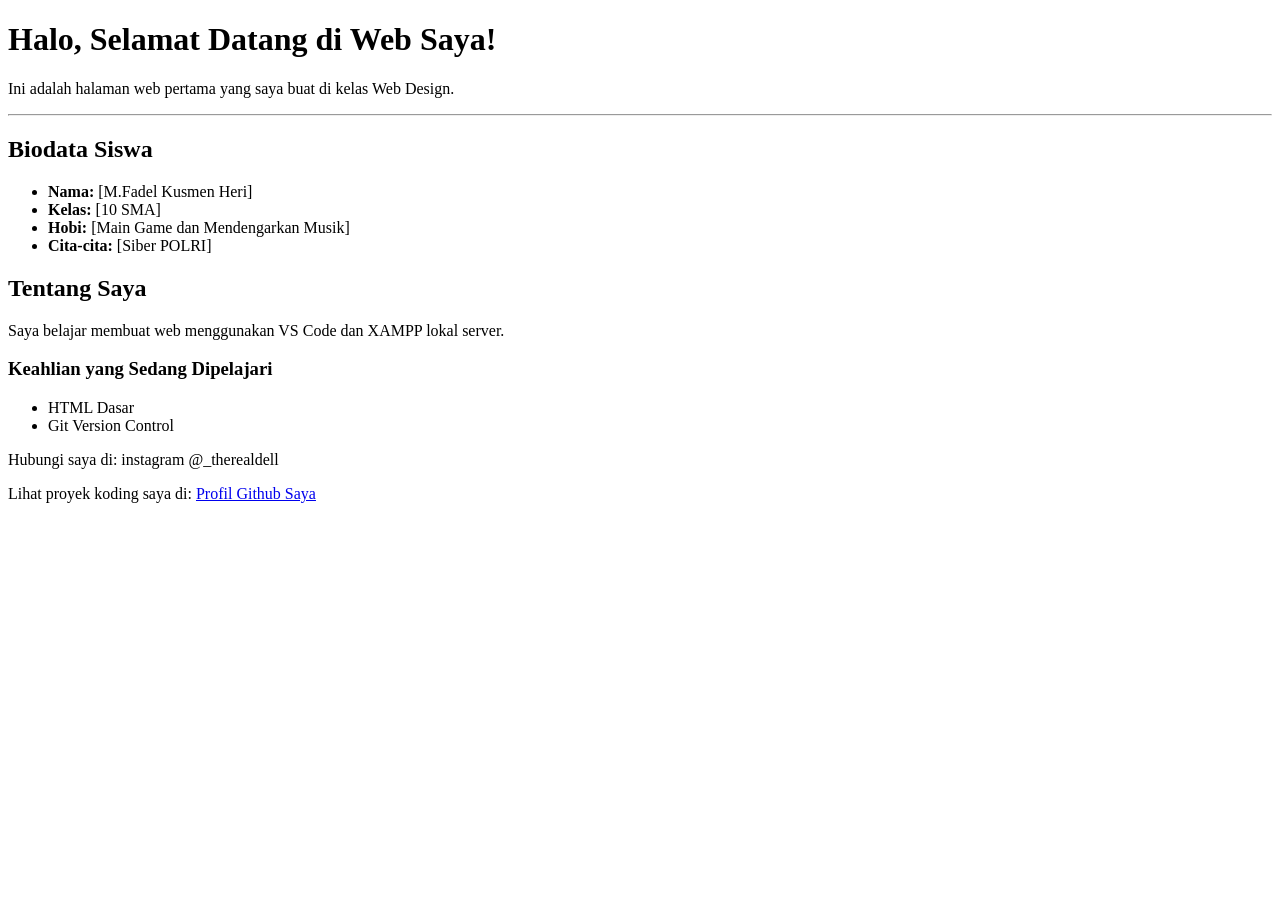
==== index.html @ 085680fc "Update index.html" ====
<!DOCTYPE html>
<html lang="id">
<head>
    <meta charset="UTF-8">
    <meta name="viewport" content="width=device-width, initial-scale=1.0">
    <title>Web Profil Saya</title>
</head>
<body>
    <h1>Halo, Selamat Datang di Web Saya!</h1>
    <p>Ini adalah halaman web pertama yang saya buat di kelas Web Design.</p>

    <hr>

    <h2>Biodata Siswa</h2>
    <ul>
        <li><strong>Nama:</strong> [M.Fadel Kusmen Heri]</li>
        <li><strong>Kelas:</strong> [10 SMA]</li>
        <li><strong>Hobi:</strong> [Main Game dan Mendengarkan Musik]</li>
        <li><strong>Cita-cita:</strong> [Siber POLRI]</li>
    </ul>

    <h2>Tentang Saya</h2>
    <p>Saya belajar membuat web menggunakan VS Code dan XAMPP lokal server.</p>
    <h3>Keahlian yang Sedang Dipelajari</h3>
    <ul>
        <li>HTML Dasar</li>
        <li>Git Version Control</li>
    </ul>
    <p>Hubungi saya di: instagram @_therealdell</p>
    <!-- Diedit langsung dari web Github -->

<p>Lihat proyek koding saya di: <a href="https://github.com/mfadelkusnen-sketch">Profil Github Saya</a></p>
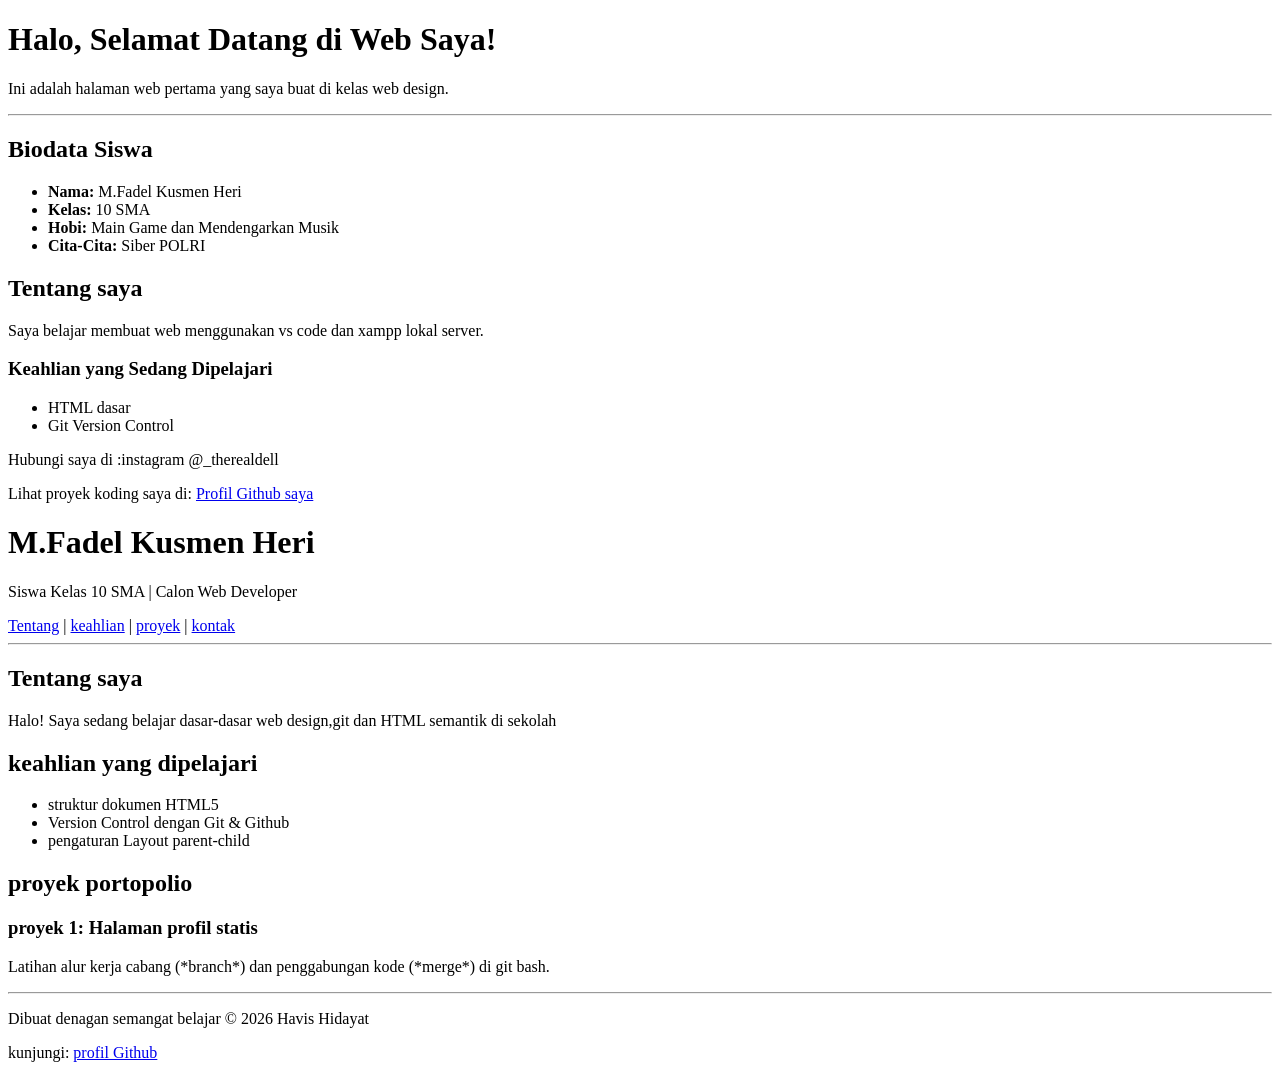
==== commit 81234c40: "Membuat struktur layout HTML dengan semantik dan parent-child" ====
--- a/index.html
+++ b/index.html
@@ -6,28 +6,102 @@
     <title>Web Profil Saya</title>
 </head>
 <body>
+
     <h1>Halo, Selamat Datang di Web Saya!</h1>
-    <p>Ini adalah halaman web pertama yang saya buat di kelas Web Design.</p>
+    <p>Ini adalah halaman web pertama yang saya buat di kelas web design. </p>
 
     <hr>
 
     <h2>Biodata Siswa</h2>
-    <ul>
-        <li><strong>Nama:</strong> [M.Fadel Kusmen Heri]</li>
-        <li><strong>Kelas:</strong> [10 SMA]</li>
-        <li><strong>Hobi:</strong> [Main Game dan Mendengarkan Musik]</li>
-        <li><strong>Cita-cita:</strong> [Siber POLRI]</li>
-    </ul>
+    <uL>
+        <LI><strong>Nama:</strong> M.Fadel Kusmen Heri</LI>
+        <LI><strong>Kelas:</strong> 10 SMA</LI>
+        <LI><strong>Hobi:</strong> Main Game dan Mendengarkan Musik</LI>
+        <LI><strong>Cita-Cita:</strong> Siber POLRI</Li>
+    </uL>
+    <h2>Tentang saya</h2>
+    <p>Saya belajar membuat web menggunakan vs code dan xampp lokal server.</p>
 
-    <h2>Tentang Saya</h2>
-    <p>Saya belajar membuat web menggunakan VS Code dan XAMPP lokal server.</p>
-    <h3>Keahlian yang Sedang Dipelajari</h3>
-    <ul>
-        <li>HTML Dasar</li>
-        <li>Git Version Control</li>
-    </ul>
-    <p>Hubungi saya di: instagram @_therealdell</p>
-    <!-- Diedit langsung dari web Github -->
+</body>
+</html>
+<body>
+<h3>Keahlian yang Sedang Dipelajari</h3>
+<ul>
+    <li>HTML dasar</li>
+    <li>Git Version Control</li>
+</ul>
 
-<p>Lihat proyek koding saya di: <a href="https://github.com/mfadelkusnen-sketch">Profil Github Saya</a></p>
+<p>Hubungi saya di :instagram @_therealdell</p>
+<!-- Diedit langsung dari web Github-->
+</body>
 
+<p>Lihat proyek koding saya di: <a href="https://github.com/mfadelkusnen-sketch">Profil Github saya</a></p>
+<!DOCTYPE html>
+<html lang ="id">
+<head>
+    <meta charset="UTF-8">
+    <meta name ="viewport" content="width=device-width, intial-scale=1.0">
+    <title>Portofolio Profil Siswa</title>
+</head>
+<body>
+
+    <!-- 1. HEADER (PARENT UTAMA BAGIAN ATAS)-->
+     <header class="header-utama">
+        <h1>M.Fadel Kusmen Heri</h1>
+        <p>Siswa Kelas 10 SMA | Calon Web Developer</p>
+
+        <!--NAV ADALAH  CHILD DARI HEADER,PARENT DARI LINK-->
+        <nav class="navigasi-web">
+            <a href="#tentang">Tentang</a> |
+            <a href="#keahlian">keahlian</a> |
+            <a href="#proyek">proyek</a> |
+            <a href="#kontak">kontak</a>
+        </nav>
+    </header>
+
+    <hr>
+
+    <!-- 2. MAIN (PARENT UTAMA KONTEN TENGAH) -->
+    <main class="konten-utama">
+
+        <!--SECTION 1:TENTANG SAYA-->
+            <section id="tentang" class="blok-konten">
+              <h2>Tentang saya</h2>
+              <p>Halo! Saya sedang belajar dasar-dasar web design,git dan HTML semantik di sekolah</p>
+            </section>
+
+            <!--SECTION 2: KEAHLIAN (MEMILIKI chILD LIST) -->
+            <section id="keahlian" class="blok-konten">
+            <h2>keahlian yang dipelajari</h2>
+            <ul class="daftar-skill">
+               <li>struktur dokumen HTML5</li>
+               <li>Version Control dengan Git & Github</li>
+               <li>pengaturan Layout parent-child</li>
+           </ul>     
+             </section>
+        
+        <!--section 3: KARTU PROYEK (MEMILIKI PARENT ARTICLE) -->
+        <section id="proyek" class="blok-konten">
+            <h2>proyek portopolio</h2>
+
+            <article class="kartu-proyek">
+                <h3>proyek 1: Halaman profil statis</h3>
+                <p>Latihan alur kerja cabang (*branch*) dan penggabungan kode (*merge*) di git bash.</p>
+        </article>
+    </section>
+        
+</main>
+    
+<hr>
+
+   <!--FOOTER (PARENT BAGIAN BAWAH) -->
+   <footer id="kontak" class="footer-bawah">
+     <p>Dibuat denagan semangat belajar &copy; 2026 Havis Hidayat</p>
+       <p>
+            kunjungi:
+           <a href="https://github.com/mfadelkusnen-sketch" target="_b;ank">profil Github</a>
+        </p>
+   </footer>    
+
+</body>
+</html>
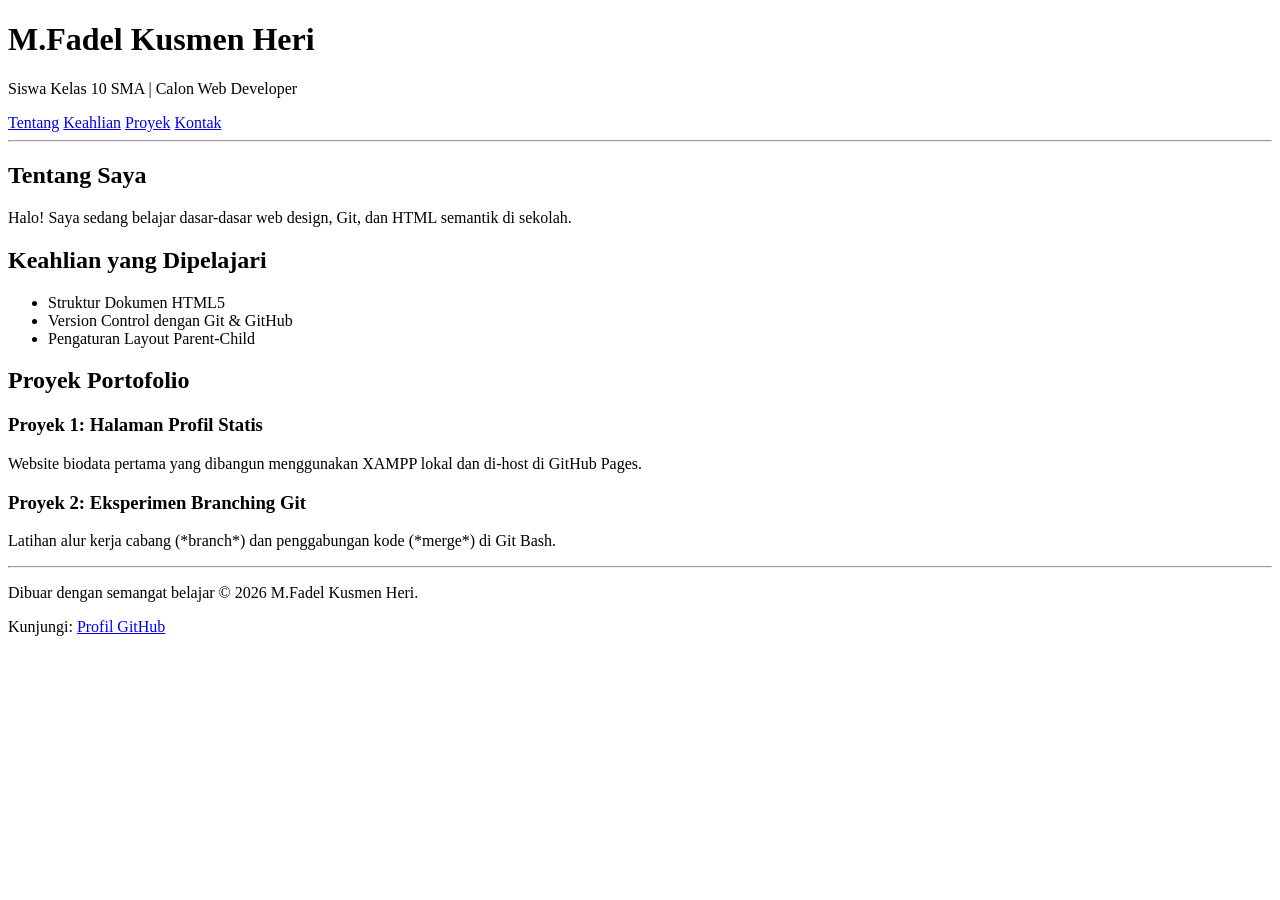
==== commit 3ab5e6b8: "Update index.html" ====
--- a/index.html
+++ b/index.html
@@ -3,59 +3,21 @@
 <head>
     <meta charset="UTF-8">
     <meta name="viewport" content="width=device-width, initial-scale=1.0">
-    <title>Web Profil Saya</title>
-</head>
-<body>
-
-    <h1>Halo, Selamat Datang di Web Saya!</h1>
-    <p>Ini adalah halaman web pertama yang saya buat di kelas web design. </p>
-
-    <hr>
-
-    <h2>Biodata Siswa</h2>
-    <uL>
-        <LI><strong>Nama:</strong> M.Fadel Kusmen Heri</LI>
-        <LI><strong>Kelas:</strong> 10 SMA</LI>
-        <LI><strong>Hobi:</strong> Main Game dan Mendengarkan Musik</LI>
-        <LI><strong>Cita-Cita:</strong> Siber POLRI</Li>
-    </uL>
-    <h2>Tentang saya</h2>
-    <p>Saya belajar membuat web menggunakan vs code dan xampp lokal server.</p>
-
-</body>
-</html>
-<body>
-<h3>Keahlian yang Sedang Dipelajari</h3>
-<ul>
-    <li>HTML dasar</li>
-    <li>Git Version Control</li>
-</ul>
-
-<p>Hubungi saya di :instagram @_therealdell</p>
-<!-- Diedit langsung dari web Github-->
-</body>
-
-<p>Lihat proyek koding saya di: <a href="https://github.com/mfadelkusnen-sketch">Profil Github saya</a></p>
-<!DOCTYPE html>
-<html lang ="id">
-<head>
-    <meta charset="UTF-8">
-    <meta name ="viewport" content="width=device-width, intial-scale=1.0">
     <title>Portofolio Profil Siswa</title>
 </head>
 <body>
 
-    <!-- 1. HEADER (PARENT UTAMA BAGIAN ATAS)-->
-     <header class="header-utama">
+    <!-- 1. HEADER (PARENT UTAMA BAGIAN ATAS) -->
+    <header class="header-utama">
         <h1>M.Fadel Kusmen Heri</h1>
         <p>Siswa Kelas 10 SMA | Calon Web Developer</p>
 
-        <!--NAV ADALAH  CHILD DARI HEADER,PARENT DARI LINK-->
-        <nav class="navigasi-web">
-            <a href="#tentang">Tentang</a> |
-            <a href="#keahlian">keahlian</a> |
-            <a href="#proyek">proyek</a> |
-            <a href="#kontak">kontak</a>
+        <!-- NAV ADALAH CHILD DARI HEADER, PARENT DARI LINK -->
+         <nav class="navigasi-web">
+            <a href="#tentang">Tentang</a>
+            <a href="#keahlian">Keahlian</a>
+            <a href="proyek">Proyek</a> 
+            <a href="kontak">Kontak</a>
         </nav>
     </header>
 
@@ -64,44 +26,49 @@
     <!-- 2. MAIN (PARENT UTAMA KONTEN TENGAH) -->
     <main class="konten-utama">
 
-        <!--SECTION 1:TENTANG SAYA-->
-            <section id="tentang" class="blok-konten">
-              <h2>Tentang saya</h2>
-              <p>Halo! Saya sedang belajar dasar-dasar web design,git dan HTML semantik di sekolah</p>
-            </section>
+        <!-- SECTION 1: TENTANG SAYA -->
+        <section id="tentang" class="blok-konten">
+            <h2>Tentang Saya</h2>
+            <p>Halo! Saya sedang belajar dasar-dasar web design, Git, dan HTML semantik di sekolah.</p>
+        </section>
 
-            <!--SECTION 2: KEAHLIAN (MEMILIKI chILD LIST) -->
-            <section id="keahlian" class="blok-konten">
-            <h2>keahlian yang dipelajari</h2>
+        <!-- SECTION 2: KEAHLIAN (MEMILIKI CHILD LIST) -->
+        <section id="keahlian" class="blok-konten">
+            <h2>Keahlian yang Dipelajari</h2>
             <ul class="daftar-skill">
-               <li>struktur dokumen HTML5</li>
-               <li>Version Control dengan Git & Github</li>
-               <li>pengaturan Layout parent-child</li>
-           </ul>     
-             </section>
-        
-        <!--section 3: KARTU PROYEK (MEMILIKI PARENT ARTICLE) -->
+                <li>Struktur Dokumen HTML5</li>
+                <li>Version Control dengan Git & GitHub</li>
+                <li>Pengaturan Layout Parent-Child</li>
+            </ul>
+        </section>
+
+        <!-- SECTION 3: KARTU PROYEK (MEMILIKI PARENT ARTICLE) -->
         <section id="proyek" class="blok-konten">
-            <h2>proyek portopolio</h2>
+            <h2>Proyek Portofolio</h2>
 
             <article class="kartu-proyek">
-                <h3>proyek 1: Halaman profil statis</h3>
-                <p>Latihan alur kerja cabang (*branch*) dan penggabungan kode (*merge*) di git bash.</p>
-        </article>
-    </section>
-        
-</main>
-    
-<hr>
+                <h3>Proyek 1: Halaman Profil Statis</h3>
+                <p>Website biodata pertama yang dibangun menggunakan XAMPP lokal dan di-host di GitHub Pages.</p>
+            </article>
 
-   <!--FOOTER (PARENT BAGIAN BAWAH) -->
-   <footer id="kontak" class="footer-bawah">
-     <p>Dibuat denagan semangat belajar &copy; 2026 Havis Hidayat</p>
-       <p>
-            kunjungi:
-           <a href="https://github.com/mfadelkusnen-sketch" target="_b;ank">profil Github</a>
-        </p>
-   </footer>    
+            <article class="kartu-proyek">
+                <h3>Proyek 2: Eksperimen Branching Git</h3>
+                <p>Latihan alur kerja cabang (*branch*) dan penggabungan kode (*merge*) di Git Bash.</p>
+            </article>
+        </section>
+
+    </main>
+
+    <hr>
+
+        <!-- 3. FOOTER (PARENT BAGIAN BAWAH) -->
+        <footer id="kontak" class="footer-bawah">
+            <p>Dibuar dengan semangat belajar &copy; 2026 M.Fadel Kusmen Heri.</p>
+            <p>
+                Kunjungi:
+                <a href="https://github.com/mfadelkusnen-sketch" target="_blank">Profil GitHub</a>
+            </p>
+        </footer>
 
 </body>
-</html>+</html>
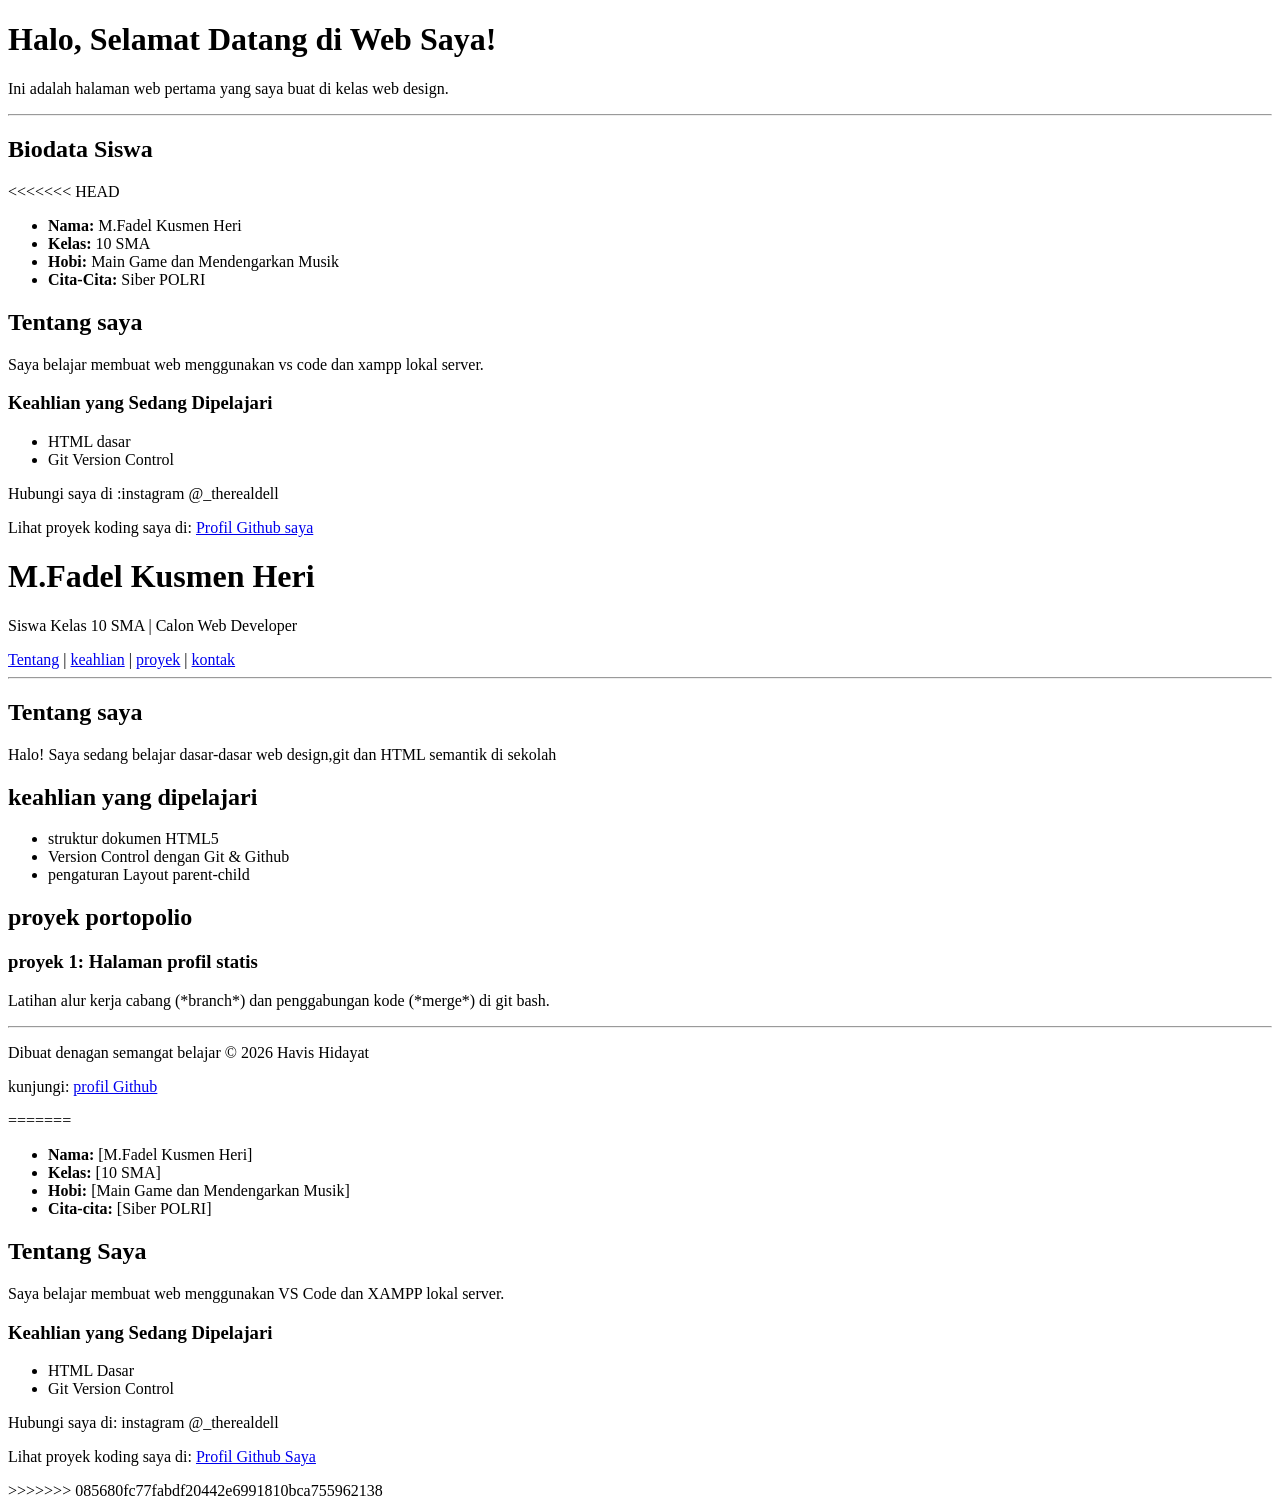
==== commit 32ff4005: "Memperbarui struktur layout HTML dengan semantik dan parent-child" ====
--- a/index.html
+++ b/index.html
@@ -3,21 +3,60 @@
 <head>
     <meta charset="UTF-8">
     <meta name="viewport" content="width=device-width, initial-scale=1.0">
+    <title>Web Profil Saya</title>
+</head>
+<body>
+
+    <h1>Halo, Selamat Datang di Web Saya!</h1>
+    <p>Ini adalah halaman web pertama yang saya buat di kelas web design. </p>
+
+    <hr>
+
+    <h2>Biodata Siswa</h2>
+<<<<<<< HEAD
+    <uL>
+        <LI><strong>Nama:</strong> M.Fadel Kusmen Heri</LI>
+        <LI><strong>Kelas:</strong> 10 SMA</LI>
+        <LI><strong>Hobi:</strong> Main Game dan Mendengarkan Musik</LI>
+        <LI><strong>Cita-Cita:</strong> Siber POLRI</Li>
+    </uL>
+    <h2>Tentang saya</h2>
+    <p>Saya belajar membuat web menggunakan vs code dan xampp lokal server.</p>
+
+</body>
+</html>
+<body>
+<h3>Keahlian yang Sedang Dipelajari</h3>
+<ul>
+    <li>HTML dasar</li>
+    <li>Git Version Control</li>
+</ul>
+
+<p>Hubungi saya di :instagram @_therealdell</p>
+<!-- Diedit langsung dari web Github-->
+</body>
+
+<p>Lihat proyek koding saya di: <a href="https://github.com/mfadelkusnen-sketch">Profil Github saya</a></p>
+<!DOCTYPE html>
+<html lang ="id">
+<head>
+    <meta charset="UTF-8">
+    <meta name ="viewport" content="width=device-width, intial-scale=1.0">
     <title>Portofolio Profil Siswa</title>
 </head>
 <body>
 
-    <!-- 1. HEADER (PARENT UTAMA BAGIAN ATAS) -->
-    <header class="header-utama">
+    <!-- 1. HEADER (PARENT UTAMA BAGIAN ATAS)-->
+     <header class="header-utama">
         <h1>M.Fadel Kusmen Heri</h1>
         <p>Siswa Kelas 10 SMA | Calon Web Developer</p>
 
-        <!-- NAV ADALAH CHILD DARI HEADER, PARENT DARI LINK -->
-         <nav class="navigasi-web">
-            <a href="#tentang">Tentang</a>
-            <a href="#keahlian">Keahlian</a>
-            <a href="proyek">Proyek</a> 
-            <a href="kontak">Kontak</a>
+        <!--NAV ADALAH  CHILD DARI HEADER,PARENT DARI LINK-->
+        <nav class="navigasi-web">
+            <a href="#tentang">Tentang</a> |
+            <a href="#keahlian">keahlian</a> |
+            <a href="#proyek">proyek</a> |
+            <a href="#kontak">kontak</a>
         </nav>
     </header>
 
@@ -26,49 +65,65 @@
     <!-- 2. MAIN (PARENT UTAMA KONTEN TENGAH) -->
     <main class="konten-utama">
 
-        <!-- SECTION 1: TENTANG SAYA -->
-        <section id="tentang" class="blok-konten">
-            <h2>Tentang Saya</h2>
-            <p>Halo! Saya sedang belajar dasar-dasar web design, Git, dan HTML semantik di sekolah.</p>
-        </section>
+        <!--SECTION 1:TENTANG SAYA-->
+            <section id="tentang" class="blok-konten">
+              <h2>Tentang saya</h2>
+              <p>Halo! Saya sedang belajar dasar-dasar web design,git dan HTML semantik di sekolah</p>
+            </section>
 
-        <!-- SECTION 2: KEAHLIAN (MEMILIKI CHILD LIST) -->
-        <section id="keahlian" class="blok-konten">
-            <h2>Keahlian yang Dipelajari</h2>
+            <!--SECTION 2: KEAHLIAN (MEMILIKI chILD LIST) -->
+            <section id="keahlian" class="blok-konten">
+            <h2>keahlian yang dipelajari</h2>
             <ul class="daftar-skill">
-                <li>Struktur Dokumen HTML5</li>
-                <li>Version Control dengan Git & GitHub</li>
-                <li>Pengaturan Layout Parent-Child</li>
-            </ul>
-        </section>
-
-        <!-- SECTION 3: KARTU PROYEK (MEMILIKI PARENT ARTICLE) -->
+               <li>struktur dokumen HTML5</li>
+               <li>Version Control dengan Git & Github</li>
+               <li>pengaturan Layout parent-child</li>
+           </ul>     
+             </section>
+        
+        <!--section 3: KARTU PROYEK (MEMILIKI PARENT ARTICLE) -->
         <section id="proyek" class="blok-konten">
-            <h2>Proyek Portofolio</h2>
+            <h2>proyek portopolio</h2>
 
             <article class="kartu-proyek">
-                <h3>Proyek 1: Halaman Profil Statis</h3>
-                <p>Website biodata pertama yang dibangun menggunakan XAMPP lokal dan di-host di GitHub Pages.</p>
-            </article>
+                <h3>proyek 1: Halaman profil statis</h3>
+                <p>Latihan alur kerja cabang (*branch*) dan penggabungan kode (*merge*) di git bash.</p>
+        </article>
+    </section>
+        
+</main>
+    
+<hr>
 
-            <article class="kartu-proyek">
-                <h3>Proyek 2: Eksperimen Branching Git</h3>
-                <p>Latihan alur kerja cabang (*branch*) dan penggabungan kode (*merge*) di Git Bash.</p>
-            </article>
-        </section>
-
-    </main>
-
-    <hr>
-
-        <!-- 3. FOOTER (PARENT BAGIAN BAWAH) -->
-        <footer id="kontak" class="footer-bawah">
-            <p>Dibuar dengan semangat belajar &copy; 2026 M.Fadel Kusmen Heri.</p>
-            <p>
-                Kunjungi:
-                <a href="https://github.com/mfadelkusnen-sketch" target="_blank">Profil GitHub</a>
-            </p>
-        </footer>
+   <!--FOOTER (PARENT BAGIAN BAWAH) -->
+   <footer id="kontak" class="footer-bawah">
+     <p>Dibuat denagan semangat belajar &copy; 2026 Havis Hidayat</p>
+       <p>
+            kunjungi:
+           <a href="https://github.com/mfadelkusnen-sketch" target="_b;ank">profil Github</a>
+        </p>
+   </footer>    
 
 </body>
 </html>
+=======
+    <ul>
+        <li><strong>Nama:</strong> [M.Fadel Kusmen Heri]</li>
+        <li><strong>Kelas:</strong> [10 SMA]</li>
+        <li><strong>Hobi:</strong> [Main Game dan Mendengarkan Musik]</li>
+        <li><strong>Cita-cita:</strong> [Siber POLRI]</li>
+    </ul>
+
+    <h2>Tentang Saya</h2>
+    <p>Saya belajar membuat web menggunakan VS Code dan XAMPP lokal server.</p>
+    <h3>Keahlian yang Sedang Dipelajari</h3>
+    <ul>
+        <li>HTML Dasar</li>
+        <li>Git Version Control</li>
+    </ul>
+    <p>Hubungi saya di: instagram @_therealdell</p>
+    <!-- Diedit langsung dari web Github -->
+
+<p>Lihat proyek koding saya di: <a href="https://github.com/mfadelkusnen-sketch">Profil Github Saya</a></p>
+
+>>>>>>> 085680fc77fabdf20442e6991810bca755962138
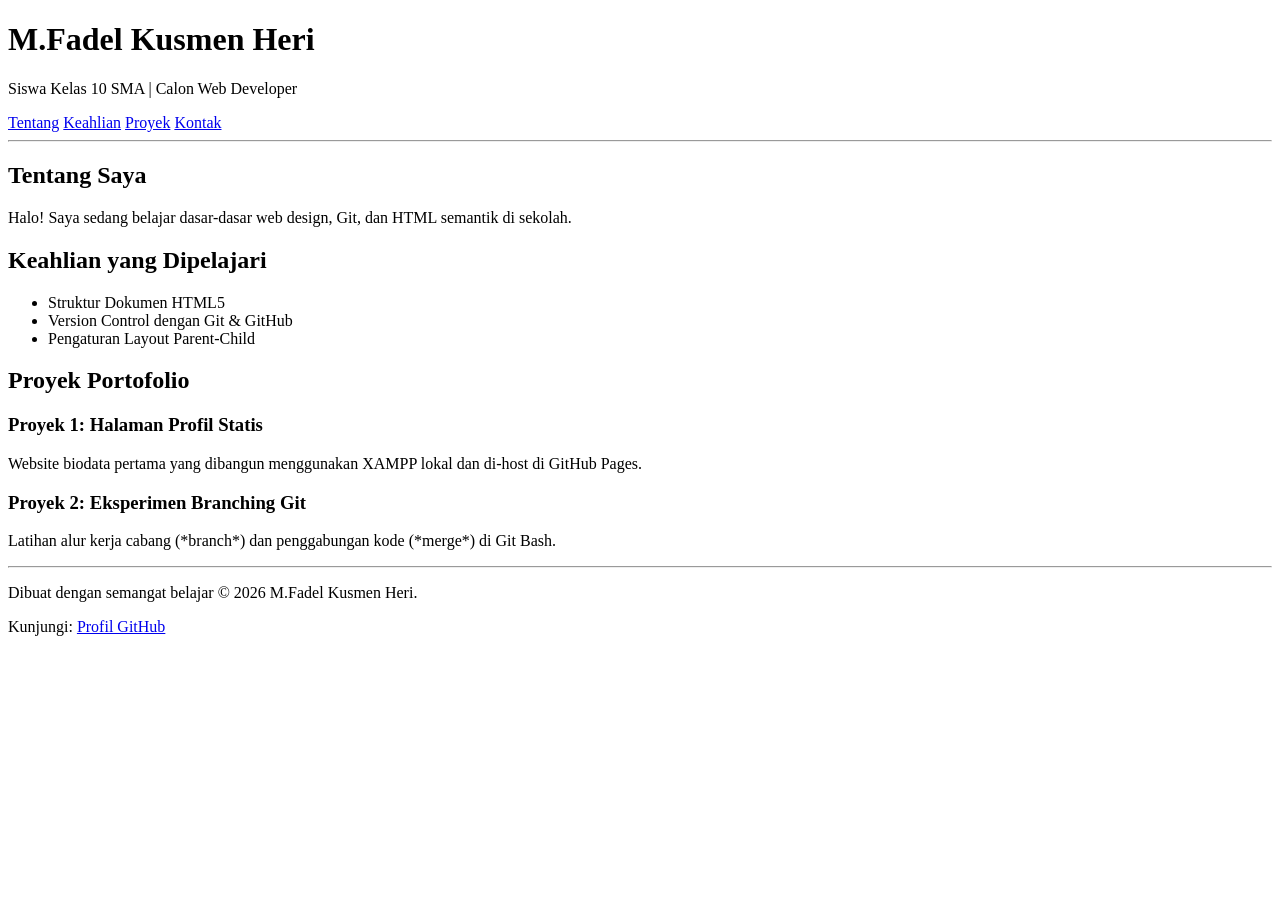
==== commit a1726403: "Update index.html" ====
--- a/index.html
+++ b/index.html
@@ -3,60 +3,21 @@
 <head>
     <meta charset="UTF-8">
     <meta name="viewport" content="width=device-width, initial-scale=1.0">
-    <title>Web Profil Saya</title>
-</head>
-<body>
-
-    <h1>Halo, Selamat Datang di Web Saya!</h1>
-    <p>Ini adalah halaman web pertama yang saya buat di kelas web design. </p>
-
-    <hr>
-
-    <h2>Biodata Siswa</h2>
-<<<<<<< HEAD
-    <uL>
-        <LI><strong>Nama:</strong> M.Fadel Kusmen Heri</LI>
-        <LI><strong>Kelas:</strong> 10 SMA</LI>
-        <LI><strong>Hobi:</strong> Main Game dan Mendengarkan Musik</LI>
-        <LI><strong>Cita-Cita:</strong> Siber POLRI</Li>
-    </uL>
-    <h2>Tentang saya</h2>
-    <p>Saya belajar membuat web menggunakan vs code dan xampp lokal server.</p>
-
-</body>
-</html>
-<body>
-<h3>Keahlian yang Sedang Dipelajari</h3>
-<ul>
-    <li>HTML dasar</li>
-    <li>Git Version Control</li>
-</ul>
-
-<p>Hubungi saya di :instagram @_therealdell</p>
-<!-- Diedit langsung dari web Github-->
-</body>
-
-<p>Lihat proyek koding saya di: <a href="https://github.com/mfadelkusnen-sketch">Profil Github saya</a></p>
-<!DOCTYPE html>
-<html lang ="id">
-<head>
-    <meta charset="UTF-8">
-    <meta name ="viewport" content="width=device-width, intial-scale=1.0">
     <title>Portofolio Profil Siswa</title>
 </head>
 <body>
 
-    <!-- 1. HEADER (PARENT UTAMA BAGIAN ATAS)-->
-     <header class="header-utama">
+    <!-- 1. HEADER (PARENT UTAMA BAGIAN ATAS) -->
+    <header class="header-utama">
         <h1>M.Fadel Kusmen Heri</h1>
         <p>Siswa Kelas 10 SMA | Calon Web Developer</p>
 
-        <!--NAV ADALAH  CHILD DARI HEADER,PARENT DARI LINK-->
-        <nav class="navigasi-web">
-            <a href="#tentang">Tentang</a> |
-            <a href="#keahlian">keahlian</a> |
-            <a href="#proyek">proyek</a> |
-            <a href="#kontak">kontak</a>
+        <!-- NAV ADALAH CHILD DARI HEADER, PARENT DARI LINK -->
+         <nav class="navigasi-web">
+            <a href="#tentang">Tentang</a>
+            <a href="#keahlian">Keahlian</a>
+            <a href="proyek">Proyek</a> 
+            <a href="kontak">Kontak</a>
         </nav>
     </header>
 
@@ -65,65 +26,49 @@
     <!-- 2. MAIN (PARENT UTAMA KONTEN TENGAH) -->
     <main class="konten-utama">
 
-        <!--SECTION 1:TENTANG SAYA-->
-            <section id="tentang" class="blok-konten">
-              <h2>Tentang saya</h2>
-              <p>Halo! Saya sedang belajar dasar-dasar web design,git dan HTML semantik di sekolah</p>
-            </section>
+        <!-- SECTION 1: TENTANG SAYA -->
+        <section id="tentang" class="blok-konten">
+            <h2>Tentang Saya</h2>
+            <p>Halo! Saya sedang belajar dasar-dasar web design, Git, dan HTML semantik di sekolah.</p>
+        </section>
 
-            <!--SECTION 2: KEAHLIAN (MEMILIKI chILD LIST) -->
-            <section id="keahlian" class="blok-konten">
-            <h2>keahlian yang dipelajari</h2>
+        <!-- SECTION 2: KEAHLIAN (MEMILIKI CHILD LIST) -->
+        <section id="keahlian" class="blok-konten">
+            <h2>Keahlian yang Dipelajari</h2>
             <ul class="daftar-skill">
-               <li>struktur dokumen HTML5</li>
-               <li>Version Control dengan Git & Github</li>
-               <li>pengaturan Layout parent-child</li>
-           </ul>     
-             </section>
-        
-        <!--section 3: KARTU PROYEK (MEMILIKI PARENT ARTICLE) -->
+                <li>Struktur Dokumen HTML5</li>
+                <li>Version Control dengan Git & GitHub</li>
+                <li>Pengaturan Layout Parent-Child</li>
+            </ul>
+        </section>
+
+        <!-- SECTION 3: KARTU PROYEK (MEMILIKI PARENT ARTICLE) -->
         <section id="proyek" class="blok-konten">
-            <h2>proyek portopolio</h2>
+            <h2>Proyek Portofolio</h2>
 
             <article class="kartu-proyek">
-                <h3>proyek 1: Halaman profil statis</h3>
-                <p>Latihan alur kerja cabang (*branch*) dan penggabungan kode (*merge*) di git bash.</p>
-        </article>
-    </section>
-        
-</main>
-    
-<hr>
+                <h3>Proyek 1: Halaman Profil Statis</h3>
+                <p>Website biodata pertama yang dibangun menggunakan XAMPP lokal dan di-host di GitHub Pages.</p>
+            </article>
 
-   <!--FOOTER (PARENT BAGIAN BAWAH) -->
-   <footer id="kontak" class="footer-bawah">
-     <p>Dibuat denagan semangat belajar &copy; 2026 Havis Hidayat</p>
-       <p>
-            kunjungi:
-           <a href="https://github.com/mfadelkusnen-sketch" target="_b;ank">profil Github</a>
-        </p>
-   </footer>    
+            <article class="kartu-proyek">
+                <h3>Proyek 2: Eksperimen Branching Git</h3>
+                <p>Latihan alur kerja cabang (*branch*) dan penggabungan kode (*merge*) di Git Bash.</p>
+            </article>
+        </section>
+
+    </main>
+
+    <hr>
+
+        <!-- 3. FOOTER (PARENT BAGIAN BAWAH) -->
+        <footer id="kontak" class="footer-bawah">
+            <p>Dibuat dengan semangat belajar &copy; 2026 M.Fadel Kusmen Heri.</p>
+            <p>
+                Kunjungi:
+                <a href="https://github.com/mfadelkusnen-sketch" target="_blank">Profil GitHub</a>
+            </p>
+        </footer>
 
 </body>
 </html>
-=======
-    <ul>
-        <li><strong>Nama:</strong> [M.Fadel Kusmen Heri]</li>
-        <li><strong>Kelas:</strong> [10 SMA]</li>
-        <li><strong>Hobi:</strong> [Main Game dan Mendengarkan Musik]</li>
-        <li><strong>Cita-cita:</strong> [Siber POLRI]</li>
-    </ul>
-
-    <h2>Tentang Saya</h2>
-    <p>Saya belajar membuat web menggunakan VS Code dan XAMPP lokal server.</p>
-    <h3>Keahlian yang Sedang Dipelajari</h3>
-    <ul>
-        <li>HTML Dasar</li>
-        <li>Git Version Control</li>
-    </ul>
-    <p>Hubungi saya di: instagram @_therealdell</p>
-    <!-- Diedit langsung dari web Github -->
-
-<p>Lihat proyek koding saya di: <a href="https://github.com/mfadelkusnen-sketch">Profil Github Saya</a></p>
-
->>>>>>> 085680fc77fabdf20442e6991810bca755962138
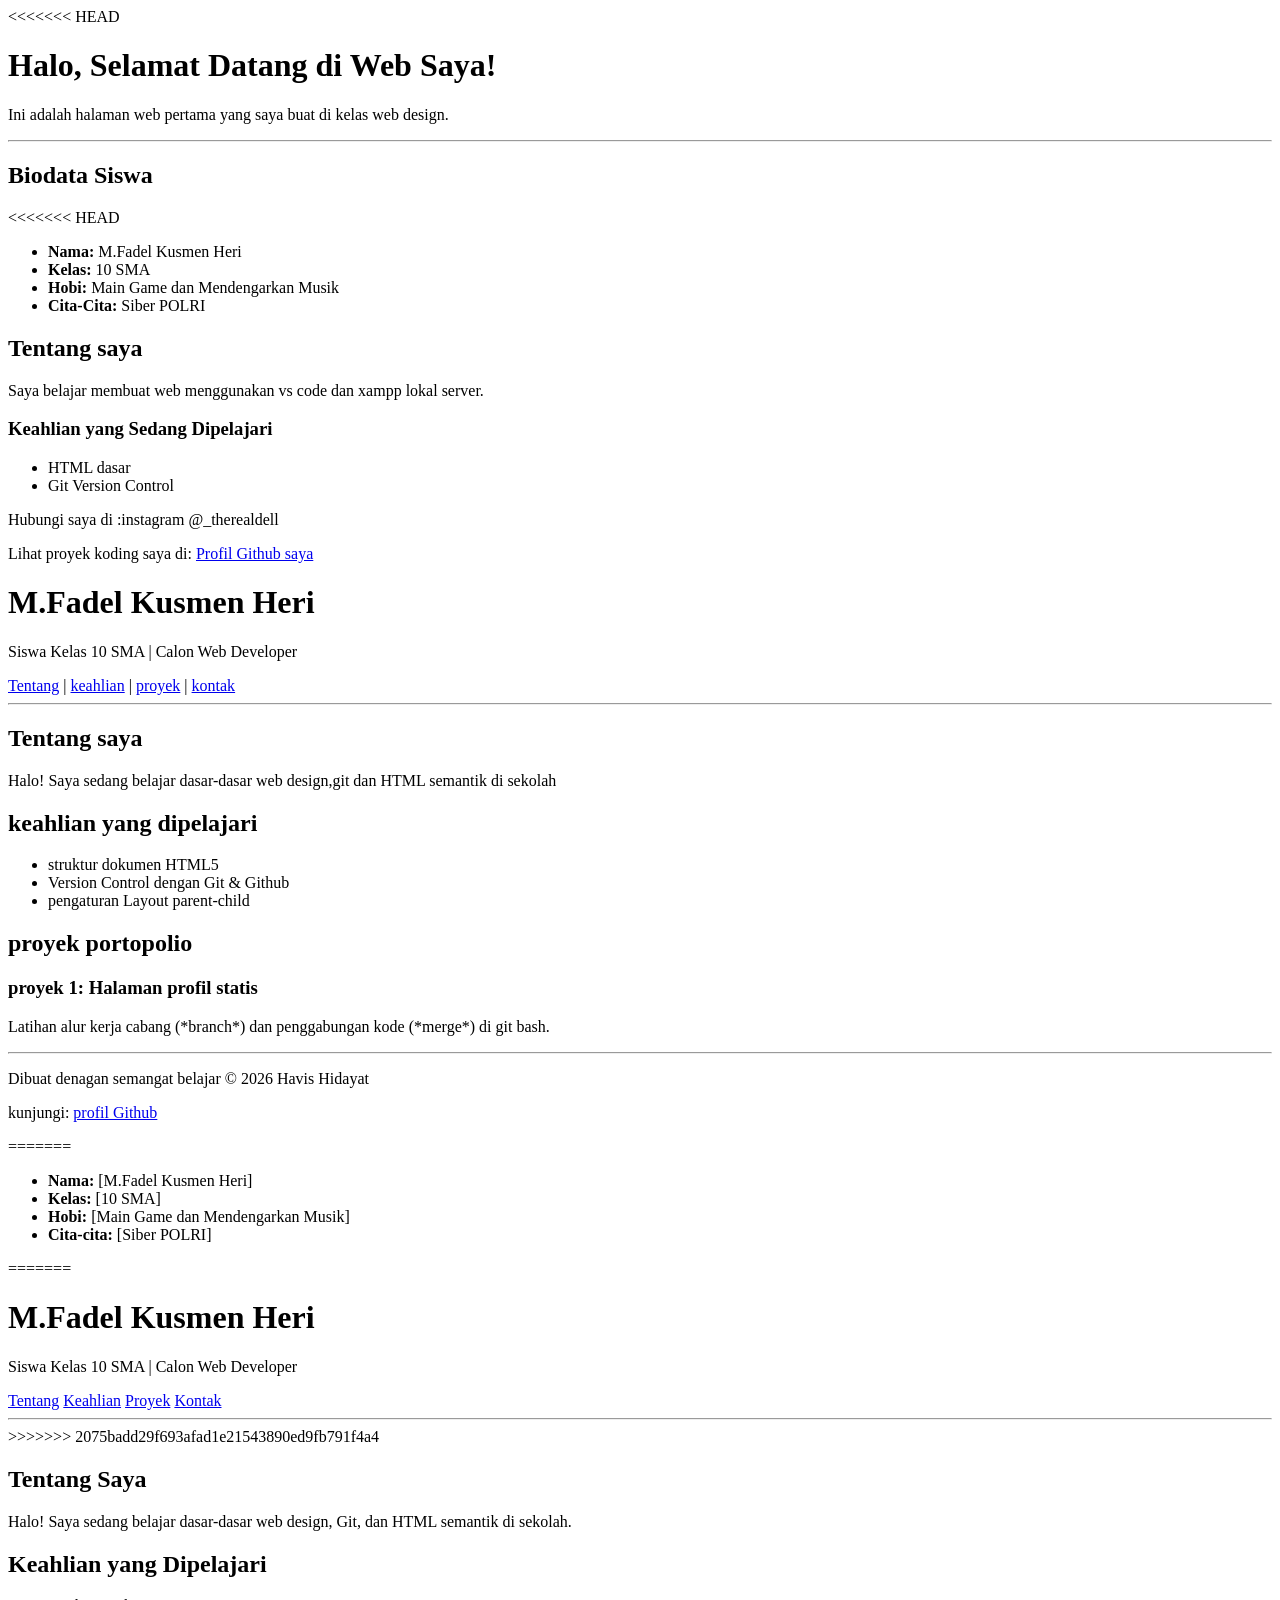
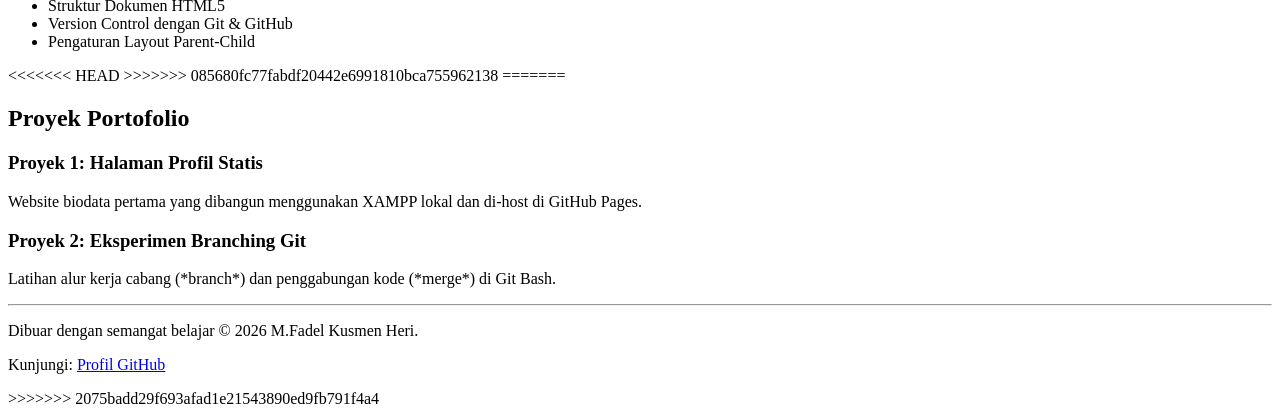
==== commit 9abcb1bd: "Memperbarui struktur layout HTML dengan semantik dan parent-child" ====
--- a/index.html
+++ b/index.html
@@ -7,6 +7,114 @@
 </head>
 <body>
 
+<<<<<<< HEAD
+    <h1>Halo, Selamat Datang di Web Saya!</h1>
+    <p>Ini adalah halaman web pertama yang saya buat di kelas web design. </p>
+
+    <hr>
+
+    <h2>Biodata Siswa</h2>
+<<<<<<< HEAD
+    <uL>
+        <LI><strong>Nama:</strong> M.Fadel Kusmen Heri</LI>
+        <LI><strong>Kelas:</strong> 10 SMA</LI>
+        <LI><strong>Hobi:</strong> Main Game dan Mendengarkan Musik</LI>
+        <LI><strong>Cita-Cita:</strong> Siber POLRI</Li>
+    </uL>
+    <h2>Tentang saya</h2>
+    <p>Saya belajar membuat web menggunakan vs code dan xampp lokal server.</p>
+
+</body>
+</html>
+<body>
+<h3>Keahlian yang Sedang Dipelajari</h3>
+<ul>
+    <li>HTML dasar</li>
+    <li>Git Version Control</li>
+</ul>
+
+<p>Hubungi saya di :instagram @_therealdell</p>
+<!-- Diedit langsung dari web Github-->
+</body>
+
+<p>Lihat proyek koding saya di: <a href="https://github.com/mfadelkusnen-sketch">Profil Github saya</a></p>
+<!DOCTYPE html>
+<html lang ="id">
+<head>
+    <meta charset="UTF-8">
+    <meta name ="viewport" content="width=device-width, intial-scale=1.0">
+    <title>Portofolio Profil Siswa</title>
+</head>
+<body>
+
+    <!-- 1. HEADER (PARENT UTAMA BAGIAN ATAS)-->
+     <header class="header-utama">
+        <h1>M.Fadel Kusmen Heri</h1>
+        <p>Siswa Kelas 10 SMA | Calon Web Developer</p>
+
+        <!--NAV ADALAH  CHILD DARI HEADER,PARENT DARI LINK-->
+        <nav class="navigasi-web">
+            <a href="#tentang">Tentang</a> |
+            <a href="#keahlian">keahlian</a> |
+            <a href="#proyek">proyek</a> |
+            <a href="#kontak">kontak</a>
+        </nav>
+    </header>
+
+    <hr>
+
+    <!-- 2. MAIN (PARENT UTAMA KONTEN TENGAH) -->
+    <main class="konten-utama">
+
+        <!--SECTION 1:TENTANG SAYA-->
+            <section id="tentang" class="blok-konten">
+              <h2>Tentang saya</h2>
+              <p>Halo! Saya sedang belajar dasar-dasar web design,git dan HTML semantik di sekolah</p>
+            </section>
+
+            <!--SECTION 2: KEAHLIAN (MEMILIKI chILD LIST) -->
+            <section id="keahlian" class="blok-konten">
+            <h2>keahlian yang dipelajari</h2>
+            <ul class="daftar-skill">
+               <li>struktur dokumen HTML5</li>
+               <li>Version Control dengan Git & Github</li>
+               <li>pengaturan Layout parent-child</li>
+           </ul>     
+             </section>
+        
+        <!--section 3: KARTU PROYEK (MEMILIKI PARENT ARTICLE) -->
+        <section id="proyek" class="blok-konten">
+            <h2>proyek portopolio</h2>
+
+            <article class="kartu-proyek">
+                <h3>proyek 1: Halaman profil statis</h3>
+                <p>Latihan alur kerja cabang (*branch*) dan penggabungan kode (*merge*) di git bash.</p>
+        </article>
+    </section>
+        
+</main>
+    
+<hr>
+
+   <!--FOOTER (PARENT BAGIAN BAWAH) -->
+   <footer id="kontak" class="footer-bawah">
+     <p>Dibuat denagan semangat belajar &copy; 2026 Havis Hidayat</p>
+       <p>
+            kunjungi:
+           <a href="https://github.com/mfadelkusnen-sketch" target="_b;ank">profil Github</a>
+        </p>
+   </footer>    
+
+</body>
+</html>
+=======
+    <ul>
+        <li><strong>Nama:</strong> [M.Fadel Kusmen Heri]</li>
+        <li><strong>Kelas:</strong> [10 SMA]</li>
+        <li><strong>Hobi:</strong> [Main Game dan Mendengarkan Musik]</li>
+        <li><strong>Cita-cita:</strong> [Siber POLRI]</li>
+    </ul>
+=======
     <!-- 1. HEADER (PARENT UTAMA BAGIAN ATAS) -->
     <header class="header-utama">
         <h1>M.Fadel Kusmen Heri</h1>
@@ -25,6 +133,7 @@
 
     <!-- 2. MAIN (PARENT UTAMA KONTEN TENGAH) -->
     <main class="konten-utama">
+>>>>>>> 2075badd29f693afad1e21543890ed9fb791f4a4
 
         <!-- SECTION 1: TENTANG SAYA -->
         <section id="tentang" class="blok-konten">
@@ -42,6 +151,9 @@
             </ul>
         </section>
 
+<<<<<<< HEAD
+>>>>>>> 085680fc77fabdf20442e6991810bca755962138
+=======
         <!-- SECTION 3: KARTU PROYEK (MEMILIKI PARENT ARTICLE) -->
         <section id="proyek" class="blok-konten">
             <h2>Proyek Portofolio</h2>
@@ -63,7 +175,7 @@
 
         <!-- 3. FOOTER (PARENT BAGIAN BAWAH) -->
         <footer id="kontak" class="footer-bawah">
-            <p>Dibuat dengan semangat belajar &copy; 2026 M.Fadel Kusmen Heri.</p>
+            <p>Dibuar dengan semangat belajar &copy; 2026 M.Fadel Kusmen Heri.</p>
             <p>
                 Kunjungi:
                 <a href="https://github.com/mfadelkusnen-sketch" target="_blank">Profil GitHub</a>
@@ -72,3 +184,4 @@
 
 </body>
 </html>
+>>>>>>> 2075badd29f693afad1e21543890ed9fb791f4a4
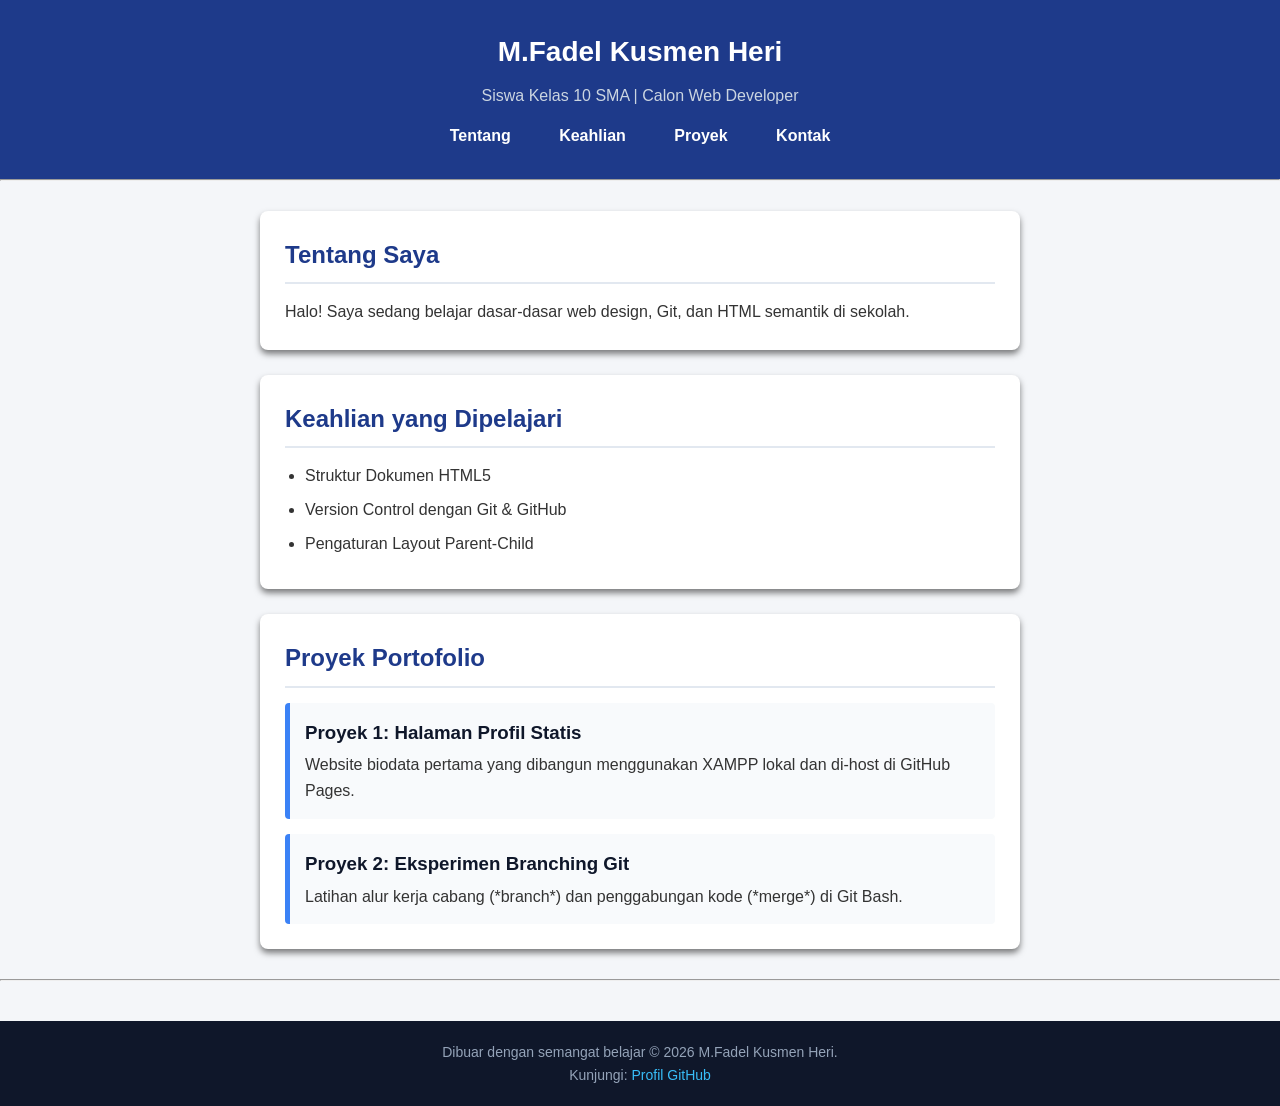
==== commit 1535f83d: "Menerapkan styling CSS external pada seluruh halaman web" ====
--- a/index.html
+++ b/index.html
@@ -4,117 +4,11 @@
     <meta charset="UTF-8">
     <meta name="viewport" content="width=device-width, initial-scale=1.0">
     <title>Portofolio Profil Siswa</title>
+    <!-- Menghubungkan file CSS eksternal -->
+    <link rel="stylesheet" href="style.css">
 </head>
 <body>
 
-<<<<<<< HEAD
-    <h1>Halo, Selamat Datang di Web Saya!</h1>
-    <p>Ini adalah halaman web pertama yang saya buat di kelas web design. </p>
-
-    <hr>
-
-    <h2>Biodata Siswa</h2>
-<<<<<<< HEAD
-    <uL>
-        <LI><strong>Nama:</strong> M.Fadel Kusmen Heri</LI>
-        <LI><strong>Kelas:</strong> 10 SMA</LI>
-        <LI><strong>Hobi:</strong> Main Game dan Mendengarkan Musik</LI>
-        <LI><strong>Cita-Cita:</strong> Siber POLRI</Li>
-    </uL>
-    <h2>Tentang saya</h2>
-    <p>Saya belajar membuat web menggunakan vs code dan xampp lokal server.</p>
-
-</body>
-</html>
-<body>
-<h3>Keahlian yang Sedang Dipelajari</h3>
-<ul>
-    <li>HTML dasar</li>
-    <li>Git Version Control</li>
-</ul>
-
-<p>Hubungi saya di :instagram @_therealdell</p>
-<!-- Diedit langsung dari web Github-->
-</body>
-
-<p>Lihat proyek koding saya di: <a href="https://github.com/mfadelkusnen-sketch">Profil Github saya</a></p>
-<!DOCTYPE html>
-<html lang ="id">
-<head>
-    <meta charset="UTF-8">
-    <meta name ="viewport" content="width=device-width, intial-scale=1.0">
-    <title>Portofolio Profil Siswa</title>
-</head>
-<body>
-
-    <!-- 1. HEADER (PARENT UTAMA BAGIAN ATAS)-->
-     <header class="header-utama">
-        <h1>M.Fadel Kusmen Heri</h1>
-        <p>Siswa Kelas 10 SMA | Calon Web Developer</p>
-
-        <!--NAV ADALAH  CHILD DARI HEADER,PARENT DARI LINK-->
-        <nav class="navigasi-web">
-            <a href="#tentang">Tentang</a> |
-            <a href="#keahlian">keahlian</a> |
-            <a href="#proyek">proyek</a> |
-            <a href="#kontak">kontak</a>
-        </nav>
-    </header>
-
-    <hr>
-
-    <!-- 2. MAIN (PARENT UTAMA KONTEN TENGAH) -->
-    <main class="konten-utama">
-
-        <!--SECTION 1:TENTANG SAYA-->
-            <section id="tentang" class="blok-konten">
-              <h2>Tentang saya</h2>
-              <p>Halo! Saya sedang belajar dasar-dasar web design,git dan HTML semantik di sekolah</p>
-            </section>
-
-            <!--SECTION 2: KEAHLIAN (MEMILIKI chILD LIST) -->
-            <section id="keahlian" class="blok-konten">
-            <h2>keahlian yang dipelajari</h2>
-            <ul class="daftar-skill">
-               <li>struktur dokumen HTML5</li>
-               <li>Version Control dengan Git & Github</li>
-               <li>pengaturan Layout parent-child</li>
-           </ul>     
-             </section>
-        
-        <!--section 3: KARTU PROYEK (MEMILIKI PARENT ARTICLE) -->
-        <section id="proyek" class="blok-konten">
-            <h2>proyek portopolio</h2>
-
-            <article class="kartu-proyek">
-                <h3>proyek 1: Halaman profil statis</h3>
-                <p>Latihan alur kerja cabang (*branch*) dan penggabungan kode (*merge*) di git bash.</p>
-        </article>
-    </section>
-        
-</main>
-    
-<hr>
-
-   <!--FOOTER (PARENT BAGIAN BAWAH) -->
-   <footer id="kontak" class="footer-bawah">
-     <p>Dibuat denagan semangat belajar &copy; 2026 Havis Hidayat</p>
-       <p>
-            kunjungi:
-           <a href="https://github.com/mfadelkusnen-sketch" target="_b;ank">profil Github</a>
-        </p>
-   </footer>    
-
-</body>
-</html>
-=======
-    <ul>
-        <li><strong>Nama:</strong> [M.Fadel Kusmen Heri]</li>
-        <li><strong>Kelas:</strong> [10 SMA]</li>
-        <li><strong>Hobi:</strong> [Main Game dan Mendengarkan Musik]</li>
-        <li><strong>Cita-cita:</strong> [Siber POLRI]</li>
-    </ul>
-=======
     <!-- 1. HEADER (PARENT UTAMA BAGIAN ATAS) -->
     <header class="header-utama">
         <h1>M.Fadel Kusmen Heri</h1>
@@ -133,7 +27,6 @@
 
     <!-- 2. MAIN (PARENT UTAMA KONTEN TENGAH) -->
     <main class="konten-utama">
->>>>>>> 2075badd29f693afad1e21543890ed9fb791f4a4
 
         <!-- SECTION 1: TENTANG SAYA -->
         <section id="tentang" class="blok-konten">
@@ -151,9 +44,6 @@
             </ul>
         </section>
 
-<<<<<<< HEAD
->>>>>>> 085680fc77fabdf20442e6991810bca755962138
-=======
         <!-- SECTION 3: KARTU PROYEK (MEMILIKI PARENT ARTICLE) -->
         <section id="proyek" class="blok-konten">
             <h2>Proyek Portofolio</h2>
@@ -183,5 +73,4 @@
         </footer>
 
 </body>
-</html>
->>>>>>> 2075badd29f693afad1e21543890ed9fb791f4a4
+</html>
--- a/style.css
+++ b/style.css
@@ -0,0 +1,116 @@
+/* 1. RESET SEDERHAA & GAYA GLOBAL */
+* {
+    margin: 0;
+    padding: 0;
+    box-sizing: 0;
+    box-sizing: border-box;
+}
+
+body {
+    font-family: 'Segoe UI', 'Segoe UI', Tahoma, Geneva, Verdana, sans-serif;
+    background-color: #f4f6f9; /* Abu-abu lembut yang nyaman di mata */
+    color: #333333;           /* Teks abu gelap, bukan hitam pekat */
+    line-height: 1.6;
+}
+
+/* 2. STYLING HEADER UTAMA (PARENT ATAS) */
+.header-utama {
+    background-color: #1e3a8a; /* Biru elegan */
+    color: #ffffff;
+    text-align: center;
+    padding: 30px 20px;
+}
+
+.header-utama h1 {
+    font-size: 28px;
+    margin-bottom: 8px;
+}
+
+.header-utama p {
+    font-size: 16px;
+    color: #cbd5e1;
+}
+
+/* 3. STYLING NAVIGASI */
+.navigasi-web {
+    margin-top: 15px;
+}
+
+.navigasi-web a {
+    color: #ffffff;
+    text-decoration: none;
+    font-weight: bold;
+    margin: 0 10px;
+    padding: 6px 12px;
+    border-radius: 4px;
+    transition: background-color 0.3s;
+}
+
+.navigasi-web a:hover {
+    background-color: #3b82f6; /* Efek hover saat mouse diarahkan */
+}
+
+/* 4. PEMBUNGKUS KONTEN TENGAH */
+.konten-utama {
+    max-width: 800px; /* Membatasi lebar agar rapi di layar lebar */
+    margin: 30px auto; /* Membuat posisi kontainer otomatis di tengah */
+    padding: 0 20px;
+}
+
+/* 5. STYLING MASING-MASING SECTION */
+.blok-konten {
+    background-color: #ffffff;
+    padding: 25px;
+    margin-bottom: 25px;
+    border-radius: 8px; /* Membuat sudut kotak melengkung */
+    box-shadow: 0 4px 6px rgba(0, 0, 0, 0.5); /* Efek bayangan halus */
+}
+
+.blok-konten h2 {
+    color: #1e3a8a;
+    border-bottom: 2px solid #e2e8f0;
+    padding-bottom: 8px;
+    margin-bottom: 15px;
+}
+
+/* 6. STYLING LIST KEAHLIAN */
+.daftar-skill {
+    margin-left: 20px;
+}
+
+.daftar-skill li {
+    margin-bottom: 8px;
+}
+
+/* 7. KARTU PROYEK (CHILD DI DALAM SECTION PROYEK */
+.kartu-proyek {
+    background-color: #f8fafc;
+    border-left: 5px solid #3b82f6; /* Aksen garis tebal di sisi kiri */
+    padding: 15px;
+    margin-top: 15px;
+    border-radius: 4px;
+}
+
+.kartu-proyek h3 {
+    margin-bottom: 5px;
+    color: #0f172a;
+}
+
+/* 8. FOOTER */
+.footer-bawah {
+    background-color: #0f172a;
+    color: #94a3b8;
+    text-align: center;
+    padding: 20px;
+    margin-top: 40px;
+    font-size: 14px;
+}
+
+.footer-bawah a {
+    color: #38bdf8;
+    text-decoration: none;
+}
+
+.footer-bawah a:hover {
+    text-decoration: underline;
+}
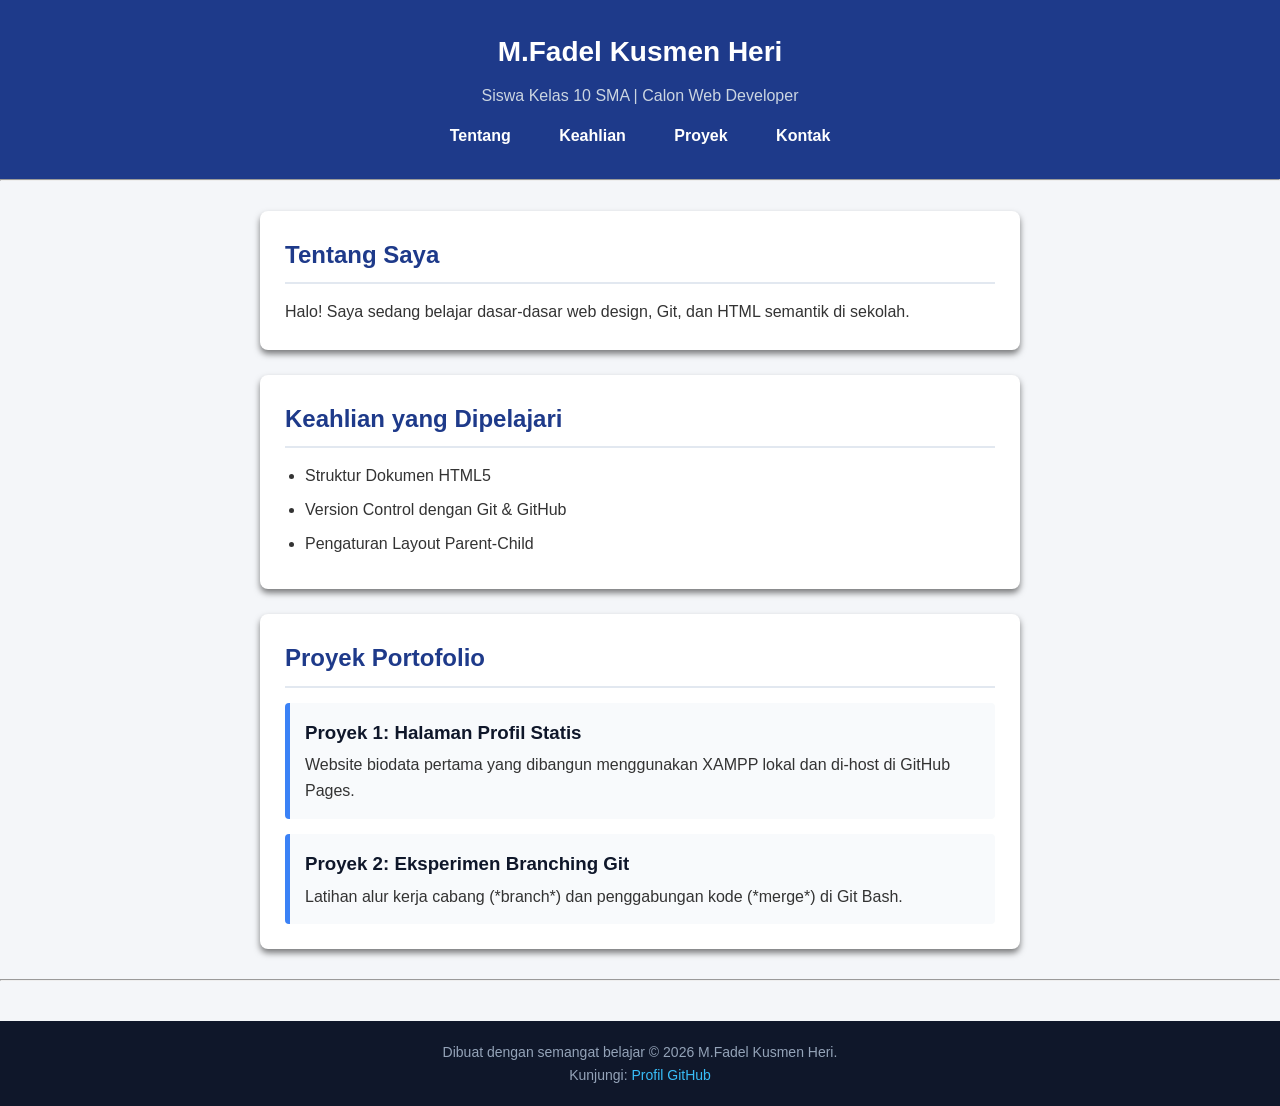
==== commit 029596dc: "Update index.html" ====
--- a/index.html
+++ b/index.html
@@ -65,7 +65,7 @@
 
         <!-- 3. FOOTER (PARENT BAGIAN BAWAH) -->
         <footer id="kontak" class="footer-bawah">
-            <p>Dibuar dengan semangat belajar &copy; 2026 M.Fadel Kusmen Heri.</p>
+            <p>Dibuat dengan semangat belajar &copy; 2026 M.Fadel Kusmen Heri.</p>
             <p>
                 Kunjungi:
                 <a href="https://github.com/mfadelkusnen-sketch" target="_blank">Profil GitHub</a>
@@ -73,4 +73,4 @@
         </footer>
 
 </body>
-</html>+</html>
